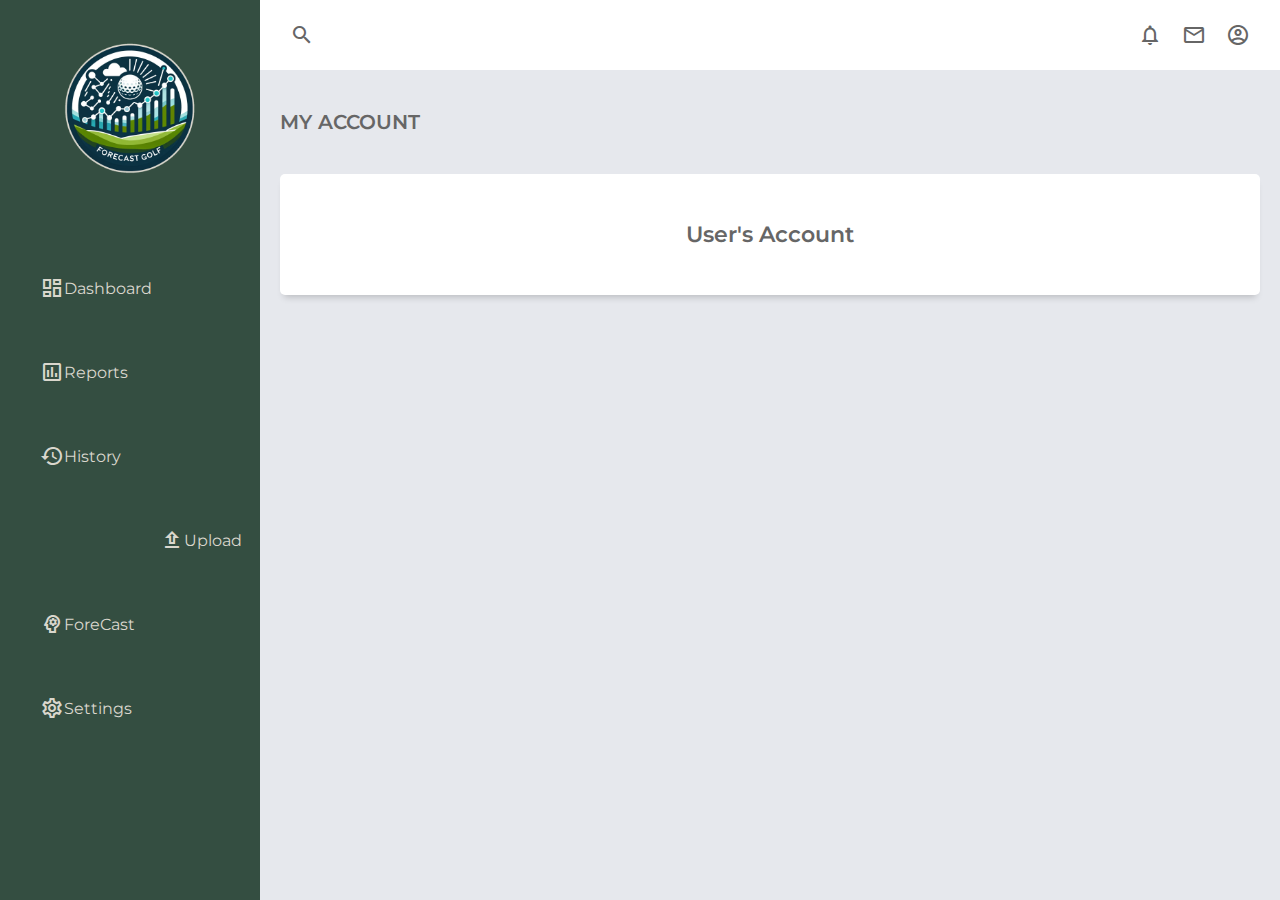
==== account.html @ 4498e451 "created and linked html pages" ====
<!DOCTYPE html>
<html lang="en">
  <head>
    <meta charset="UTF-8" />
    <meta name="viewport" content="width=device-width, initial-scale=1.0" />
    <title>My Account</title>
    <!-- CSS -->
    <link rel="stylesheet" href="/css/style.css" />
    <!-- Font -->
    <link rel="preconnect" href="https://fonts.googleapis.com" />
    <link rel="preconnect" href="https://fonts.gstatic.com" crossorigin />
    <link
      href="https://fonts.googleapis.com/css2?family=Montserrat:wght@100;200;300;400;500;600&family=Staatliches&display=swap"
      rel="stylesheet"
    />
    <!-- Icons -->
    <link
      href="https://fonts.googleapis.com/icon?family=Material+Icons+Outlined"
      rel="stylesheet"
    />
  </head>
  <body>
    <div class="grid-container">
      <!-- Header -->
      <header class="header">
        <div class="menu-icon" onclick="openSidebar()">
          <span class="material-icons-outlined"> menu </span>
        </div>
        <div class="header-left">
          <span class="material-icons-outlined"> search </span>
        </div>
        <div class="header-right">
          <span class="material-icons-outlined">notifications</span>
          <a href="messages.html">
            <span class="material-icons-outlined"> email </span>
          </a>
          <a href="/account.html">
            <span class="material-icons-outlined"> account_circle </span>
          </a>
        </div>
      </header>
      <!-- Sidebar -->
      <aside id="sidebar">
        <div class="sidebar-title">
          <div class="sidebar-brand">
            <a href="dashboard.html">
              <img
                src="/assets/images/forecast golf logo1.png"
                class="logo-image"
                alt="forecast golf logo"
              />
            </a>
          </div>
          <span class="material-icons-outlined" onclick="closeSidebar()">
            close
          </span>
        </div>

        <ul class="sidebar-list">
          <li class="sidebar-list-item">
            <a href="/dashboard.html">
              <span class="material-icons-outlined"> dashboard </span> Dashboard
            </a>
          </li>
          <li class="sidebar-list-item">
            <a href="/reports.html">
              <span class="material-icons-outlined"> poll </span>Reports
            </a>
          </li>
          <li class="sidebar-list-item">
            <a href="/history.html">
              <span class="material-icons-outlined"> history </span>History
            </a>
          </li>
          <li class="sidebar-list-item">
            <a href="/upload.html">
              <span class="material-icons-outlined"> file_upload </span>Upload
            </a>
          </li>
          <li class="sidebar-list-item">
            <a href="/forecast.html">
              <span class="material-icons-outlined"> psychology </span>ForeCast
            </a>
          </li>
          <li class="sidebar-list-item">
            <a href="/settings.html">
              <span class="material-icons-outlined"> settings </span>Settings
            </a>
          </li>
        </ul>
      </aside>
      <!-- Main -->
      <main class="main-container">
        <div class="main-title">
          <p class="font-weight-bold">MY ACCOUNT</p>
        </div>
        <div class="input-container">
          <p class="chart-title">User's Account</p>
        </div>
      </main>
    </div>
    <!-- Scripts -->
    <!-- JS Link -->
    <script src="/js/script.js"></script>
  </body>
</html>
---- css/style.css ----
:root {
  --dark-green: #344e41;
  --med-dark-green: #3a5a40;
  --med-green: #588157;
  --light-green: #a3b18a;
  --gray: #dad7cd;
}

body {
  margin: 0;
  padding: 0;
  box-sizing: border-box;
  background-color: #e6e8ed;
  color: #666666;
  font-family: "Montserrat", sans-serif;
}

.material-icons-outlined {
  vertical-align: middle;
  line-height: 1px;
}

.text-primary {
  color: #666666;
}

.text-blue {
  color: #246dec;
}

.text-red {
  color: #cc3c43;
}

.text-green {
  color: #367952;
}

.text-orange {
  color: #f5b74f;
}

.font-weight-bold {
  font-weight: 600;
}

.grid-container {
  display: grid;
  grid-template-columns: 260px 1fr 1fr 1fr;
  grid-template-rows: 0.2fr 3fr;
  grid-template-areas:
    "sidebar header header header"
    "sidebar main main main";
  height: 100vh;
}

/* Header */
.header {
  grid-area: header;
  height: 70px;
  background-color: white;
  display: flex;
  align-items: center;
  justify-content: space-between;
  padding: 0 30px 0 30px;
  box-shadow: 0 6px 7px -4px rgba(0, 0, 0, 0.2);
}

.header-left,
.header-right {
  display: flex;
  align-items: center;
}

.header-right span {
  margin-left: 10px;
}

.menu-icon {
  display: none;
}

.header-right span, 
.header-right a {
  margin-left: 10px;
  color: inherit; 
  text-decoration: none; 
  cursor: pointer; 
}

.header-right span:hover, 
.header-right a:hover {
  color: var(--med-green); 
}


/* Sidebar */
#sidebar {
  grid-area: sidebar;
  height: 100%;
  background-color: var(--dark-green);
  color: var(--gray);
  overflow-y: auto;
  transition: all 0.5s;
  -webkit-transition: all 0.5s;
}

.sidebar-title {
  display: flex;
  justify-content: space-between;
  align-items: center;
  padding: 20px 20px 20px 20px;
  margin-bottom: 30px;
}

.sidebar-title > span {
  display: none;
}

.sidebar-brand {
  display: flex;
  align-items: center;
  justify-content: center;
}

.sidebar-brand a {
  display: flex;
  align-items: center;
  justify-content: center;
}

.sidebar-list-item a {
  display: flex;
  align-items: center;
  text-decoration: none; 
  color: inherit; 
  padding: 10px 20px; 
}


.logo-image {
  width: 80%;
  height: auto;
}

.sidebar-list {
  padding: 0;
  margin-top: 15px;
  list-style-type: none;
}

.sidebar-list-item {
  padding: 20px 20px 20px 20px;
}

.sidebar-list-item:hover {
  background-color: var(--light-green);
  cursor: pointer;
}

.sidebar-responsive {
  display: inline !important;
  position: absolute;
}

/* Main */
.main-container {
  grid-area: main;
  background-color: #e6e8ed;
  overflow-y: auto;
  padding: 20px 20px;
}

.main-title {
  display: flex;
  justify-content: space-between;
}

.main-title > p {
  font-size: 20px;
}

.main-cards {
  display: grid;
  grid-template-columns: 1fr 1fr 1fr 1fr;
  gap: 20px;
  margin: 20px 0;
}

.card {
  display: flex;
  flex-direction: column;
  justify-content: space-around;
  padding: 25px;
  background-color: white;
  box-sizing: border-box;
  border: 1px solid #c1c1c4;
  border-radius: 5px;
  box-shadow: 0 6px 7px -4px rgba(0, 0, 0, 0.2);
}

.card:hover {
  transform: scale(1.05);
}

.card:first-child {
  border-left: 7px solid green;
}

.card:nth-child(2) {
  border-left: 7px solid green;
}

.card:nth-child(3) {
  border-left: 7px solid red;
}

.card:nth-child(4) {
  border-left: 7px solid green;
}

.card > span {
  font-size: 20px;
  font-weight: 600;
}

.card-inner {
  display: flex;
  align-items: center;
  justify-content: space-between;
}

.card-inner > p {
  font-size: 18px;
}

.card-inner > span {
  font-size: 35px;
}

.charts {
  display: grid;
  grid-template-columns: 1fr 1fr;
  gap: 20px;
}

.charts-card {
  background-color: white;
  margin-bottom: 20px;
  padding: 25px;
  box-sizing: border-box;
  -webkit-column-break-inside: avoid;
  border: 1px #c1c1c4;
  border-radius: 5px;
  box-shadow: 0 6px 7px -4px rgba(0, 0, 0, 0.2);
}

.charts-card:hover {
  transform: scale(1.05);
}

.chart-title {
  display: flex;
  align-items: center;
  justify-content: center;
  font-size: 22px;
  font-weight: 600;
}

.input-container {
  display: flex;
  flex-direction: column;
  align-items: center;
  justify-content: center;
  background-color: white;
  padding: 25px;
  margin-top: 20px;
  box-sizing: border-box;
  border-radius: 5px;
  box-shadow: 0 6px 7px -4px rgba(0, 0, 0, 0.2);
}

.input-field {
  margin-bottom: 20px;
  width: 25%;
}

.form-label {
  display: block;
  margin-bottom: 5px;
  font-size: 18px;
  color: #666666;
}

.form-input {
  width: 100%;
  padding: 10px;
  border-radius: 5px;
  border: 1px solid #c1c1c4;
  font-size: 16px;
}
.form-container {
  display: flex;
  flex-direction: column;
  align-items: center;
  justify-content: center;
}

.submit-button-container {
  text-align: center;
  margin-top: 20px;
}

.submit-button {
  padding: 10px 20px;
  border-radius: 5px;
  border: none;
  background-color: var(--med-green);
  color: white;
  font-size: 16px;
  cursor: pointer;
  transition: background-color 0.3s;
}

.submit-button:hover {
  background-color: var(--light-green);
}

/* Media Queries */

/* Medium <= 992px */
@media screen and (max-width: 992px) {
  .grid-container {
    grid-template-columns: 1fr;
    grid-template-rows: 0.2fr 3fr;
    grid-template-areas:
      "header"
      "main";
  }

  #sidebar {
    display: none;
  }

  .menu-icon {
    display: inline;
  }

  .sidebar-title > span {
    display: inline;
  }
}

/* Small <= 768px */
@media screen and (max-width: 768px) {
  .main-cards {
    grid-template-columns: 1fr;
    gap: 10px;
    margin-bottom: 0;
  }

  .charts {
    grid-template-columns: 1fr;
    margin-top: 30px;
  }

  .input-container {
    padding: 15px;
  }

  .input-field {
    margin-bottom: 15px;
  }

  .form-label {
    font-size: 16px;
  }

  .form-input {
    padding: 8px;
  }

  .submit-button {
    padding: 8px 16px;
    font-size: 14px;
  }
}

/* Extra Small <= 576px */
@media screen and (max-width: 576px) {
  .header-left {
    display: none;
  }

  .input-container {
    padding: 15px;
  }

  .input-field {
    margin-bottom: 10px;
  }
}
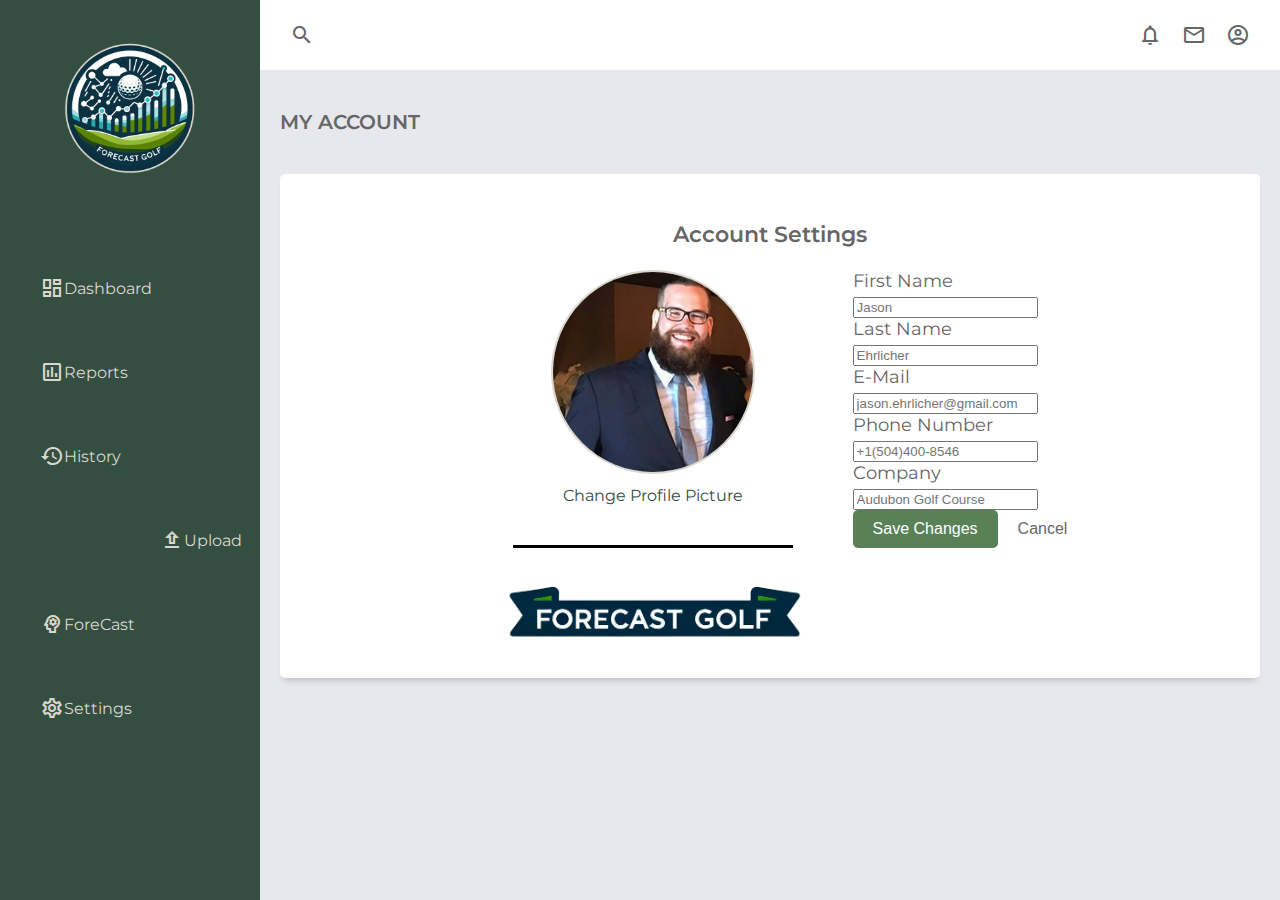
==== commit 4137e183: "designed account settings page and formatted all documents" ====
--- a/account.html
+++ b/account.html
@@ -1,106 +1,150 @@
 <!DOCTYPE html>
 <html lang="en">
-  <head>
+
+<head>
     <meta charset="UTF-8" />
     <meta name="viewport" content="width=device-width, initial-scale=1.0" />
     <title>My Account</title>
     <!-- CSS -->
     <link rel="stylesheet" href="/css/style.css" />
+    <link href="https://cdn.jsdelivr.net/npm/bootstrap@5.3.2/dist/css/bootstrap.min.css" rel="stylesheet"
+        integrity="sha384-T3c6CoIi6uLrA9TneNEoa7RxnatzjcDSCmG1MXxSR1GAsXEV/Dwwykc2MPK8M2HN" crossorigin="anonymous" />
     <!-- Font -->
     <link rel="preconnect" href="https://fonts.googleapis.com" />
     <link rel="preconnect" href="https://fonts.gstatic.com" crossorigin />
     <link
-      href="https://fonts.googleapis.com/css2?family=Montserrat:wght@100;200;300;400;500;600&family=Staatliches&display=swap"
-      rel="stylesheet"
-    />
+        href="https://fonts.googleapis.com/css2?family=Montserrat:wght@100;200;300;400;500;600&family=Staatliches&display=swap"
+        rel="stylesheet" />
     <!-- Icons -->
-    <link
-      href="https://fonts.googleapis.com/icon?family=Material+Icons+Outlined"
-      rel="stylesheet"
-    />
-  </head>
-  <body>
+    <link href="https://fonts.googleapis.com/icon?family=Material+Icons+Outlined" rel="stylesheet" />
+</head>
+
+<body>
     <div class="grid-container">
-      <!-- Header -->
-      <header class="header">
-        <div class="menu-icon" onclick="openSidebar()">
-          <span class="material-icons-outlined"> menu </span>
-        </div>
-        <div class="header-left">
-          <span class="material-icons-outlined"> search </span>
-        </div>
-        <div class="header-right">
-          <span class="material-icons-outlined">notifications</span>
-          <a href="messages.html">
-            <span class="material-icons-outlined"> email </span>
-          </a>
-          <a href="/account.html">
-            <span class="material-icons-outlined"> account_circle </span>
-          </a>
-        </div>
-      </header>
-      <!-- Sidebar -->
-      <aside id="sidebar">
-        <div class="sidebar-title">
-          <div class="sidebar-brand">
-            <a href="dashboard.html">
-              <img
-                src="/assets/images/forecast golf logo1.png"
-                class="logo-image"
-                alt="forecast golf logo"
-              />
-            </a>
-          </div>
-          <span class="material-icons-outlined" onclick="closeSidebar()">
-            close
-          </span>
-        </div>
+        <!-- Header -->
+        <header class="header">
+            <div class="menu-icon" onclick="openSidebar()">
+                <span class="material-icons-outlined"> menu </span>
+            </div>
+            <div class="header-left">
+                <span class="material-icons-outlined"> search </span>
+            </div>
+            <div class="header-right">
+                <span class="material-icons-outlined">notifications</span>
+                <a href="messages.html">
+                    <span class="material-icons-outlined"> email </span>
+                </a>
+                <a href="/account.html">
+                    <span class="material-icons-outlined"> account_circle </span>
+                </a>
+            </div>
+        </header>
+        <!-- Sidebar -->
+        <aside id="sidebar">
+            <div class="sidebar-title">
+                <div class="sidebar-brand">
+                    <a href="dashboard.html">
+                        <img src="/assets/images/forecast golf logo1.png" class="logo-image" alt="forecast golf logo" />
+                    </a>
+                </div>
+                <span class="material-icons-outlined" onclick="closeSidebar()">
+                    close
+                </span>
+            </div>
 
-        <ul class="sidebar-list">
-          <li class="sidebar-list-item">
-            <a href="/dashboard.html">
-              <span class="material-icons-outlined"> dashboard </span> Dashboard
-            </a>
-          </li>
-          <li class="sidebar-list-item">
-            <a href="/reports.html">
-              <span class="material-icons-outlined"> poll </span>Reports
-            </a>
-          </li>
-          <li class="sidebar-list-item">
-            <a href="/history.html">
-              <span class="material-icons-outlined"> history </span>History
-            </a>
-          </li>
-          <li class="sidebar-list-item">
-            <a href="/upload.html">
-              <span class="material-icons-outlined"> file_upload </span>Upload
-            </a>
-          </li>
-          <li class="sidebar-list-item">
-            <a href="/forecast.html">
-              <span class="material-icons-outlined"> psychology </span>ForeCast
-            </a>
-          </li>
-          <li class="sidebar-list-item">
-            <a href="/settings.html">
-              <span class="material-icons-outlined"> settings </span>Settings
-            </a>
-          </li>
-        </ul>
-      </aside>
-      <!-- Main -->
-      <main class="main-container">
-        <div class="main-title">
-          <p class="font-weight-bold">MY ACCOUNT</p>
-        </div>
-        <div class="input-container">
-          <p class="chart-title">User's Account</p>
-        </div>
-      </main>
+            <ul class="sidebar-list">
+                <li class="sidebar-list-item">
+                    <a href="/dashboard.html">
+                        <span class="material-icons-outlined"> dashboard </span> Dashboard
+                    </a>
+                </li>
+                <li class="sidebar-list-item">
+                    <a href="/reports.html">
+                        <span class="material-icons-outlined"> poll </span>Reports
+                    </a>
+                </li>
+                <li class="sidebar-list-item">
+                    <a href="/history.html">
+                        <span class="material-icons-outlined"> history </span>History
+                    </a>
+                </li>
+                <li class="sidebar-list-item">
+                    <a href="/upload.html">
+                        <span class="material-icons-outlined"> file_upload </span>Upload
+                    </a>
+                </li>
+                <li class="sidebar-list-item">
+                    <a href="/forecast.html">
+                        <span class="material-icons-outlined"> psychology </span>ForeCast
+                    </a>
+                </li>
+                <li class="sidebar-list-item">
+                    <a href="/settings.html">
+                        <span class="material-icons-outlined"> settings </span>Settings
+                    </a>
+                </li>
+            </ul>
+        </aside>
+        <!-- Main -->
+        <main class="main-container account-page">
+            <div class="main-title">
+                <p class="font-weight-bold">MY ACCOUNT</p>
+            </div>
+            <div class="input-container account-page">
+                <p class="chart-title">Account Settings</p>
+                <div class="account-info">
+                    <!-- Profile Picture -->
+                    <div class="profile-picture">
+                        <img src="/assets/images/pfp.jpeg" alt="Profile Picture" />
+                        <a href="">Change Profile Picture</a>
+                        <hr>
+
+
+                        <div class="banner-logo">
+                            <img src="/assets/images/forecast golf banner.png" alt="banner logo">
+                        </div>
+                    </div>
+                    <form>
+                        <div class="mb-3">
+                            <label for="formGroupExampleInput" class="form-label">First Name</label>
+                            <input type="text" class="form-control" id="formGroupExampleInput" placeholder="Jason"
+                                autocomplete="given-name" />
+                        </div>
+                        <div class="mb-3">
+                            <label for="formGroupExampleInput2" class="form-label">Last Name</label>
+                            <input type="text" class="form-control" id="formGroupExampleInput2" placeholder="Ehrlicher"
+                                autocomplete="family-name" />
+                        </div>
+                        <div class="mb-3">
+                            <label for="formGroupExampleInput" class="form-label">E-Mail</label>
+                            <input type="text" class="form-control" id="formGroupExampleInput"
+                                placeholder="jason.ehrlicher@gmail.com" autocomplete="email" />
+                        </div>
+                        <div class="mb-3">
+                            <label for="formGroupExampleInput2" class="form-label">Phone Number</label>
+                            <input type="text" class="form-control" id="formGroupExampleInput2"
+                                placeholder="+1(504)400-8546" autocomplete="tel" />
+                        </div>
+                        <div class="mb-3">
+                            <label for="formGroupExampleInput2" class="form-label">Company</label>
+                            <input type="text" class="form-control" id="formGroupExampleInput2"
+                                placeholder="Audubon Golf Course" autocomplete="work" />
+                        </div>
+                        <div class="submit-button-container-group">
+                            <button type="submit" class="save-button">Save Changes</button>
+                            <button type="submit" class="cancel-button">Cancel</button>
+                        </div>
+                    </form>
+                </div>
+        </main>
     </div>
     <!-- Scripts -->
     <!-- JS Link -->
     <script src="/js/script.js"></script>
-  </body>
-</html>
+    <!-- Bootstrap -->
+    <script src="https://cdn.jsdelivr.net/npm/bootstrap@5.3.2/dist/js/bootstrap.bundle.min.js"
+        integrity="sha384-C6RzsynM9kWDrMNeT87bh95OGNyZPhcTNXj1NW7RuBCsyN/o0jlpcV8Qyq46cDfL"
+        crossorigin="anonymous"></script>
+</body>
+
+</html>--- a/css/style.css
+++ b/css/style.css
@@ -80,19 +80,18 @@
   display: none;
 }
 
-.header-right span, 
+.header-right span,
 .header-right a {
   margin-left: 10px;
-  color: inherit; 
-  text-decoration: none; 
-  cursor: pointer; 
-}
-
-.header-right span:hover, 
+  color: inherit;
+  text-decoration: none;
+  cursor: pointer;
+}
+
+.header-right span:hover,
 .header-right a:hover {
-  color: var(--med-green); 
-}
-
+  color: var(--med-green);
+}
 
 /* Sidebar */
 #sidebar {
@@ -113,7 +112,7 @@
   margin-bottom: 30px;
 }
 
-.sidebar-title > span {
+.sidebar-title>span {
   display: none;
 }
 
@@ -132,11 +131,10 @@
 .sidebar-list-item a {
   display: flex;
   align-items: center;
-  text-decoration: none; 
-  color: inherit; 
-  padding: 10px 20px; 
-}
-
+  text-decoration: none;
+  color: inherit;
+  padding: 10px 20px;
+}
 
 .logo-image {
   width: 80%;
@@ -176,7 +174,7 @@
   justify-content: space-between;
 }
 
-.main-title > p {
+.main-title>p {
   font-size: 20px;
 }
 
@@ -219,7 +217,7 @@
   border-left: 7px solid green;
 }
 
-.card > span {
+.card>span {
   font-size: 20px;
   font-weight: 600;
 }
@@ -230,11 +228,11 @@
   justify-content: space-between;
 }
 
-.card-inner > p {
+.card-inner>p {
   font-size: 18px;
 }
 
-.card-inner > span {
+.card-inner>span {
   font-size: 35px;
 }
 
@@ -265,6 +263,8 @@
   justify-content: center;
   font-size: 22px;
   font-weight: 600;
+  color: #666666;
+  font-family: "Montserrat", sans-serif;
 }
 
 .input-container {
@@ -299,11 +299,14 @@
   border: 1px solid #c1c1c4;
   font-size: 16px;
 }
+
 .form-container {
   display: flex;
   flex-direction: column;
   align-items: center;
   justify-content: center;
+  display: flex;
+  width: 75%;
 }
 
 .submit-button-container {
@@ -311,7 +314,44 @@
   margin-top: 20px;
 }
 
-.submit-button {
+.submit-button-container-group {
+  text-align: center;
+  display: flex;
+  justify-content: center;
+}
+
+.save-button,
+.cancel-button {
+  padding: 10px 20px;
+  border-radius: 5px;
+  font-size: 16px;
+  cursor: pointer;
+  transition: background-color 0.3s;
+}
+
+.save-button {
+  background-color: var(--med-green);
+  color: white;
+  border: 1px solid transparent;
+}
+
+.save-button:hover {
+  background-color: var(--light-green);
+}
+
+.cancel-button {
+  background-color: white;
+  color: var(--med-green);
+  border: 1px solid black;
+}
+
+.cancel-button:hover {
+  background-color: var(--light-green);
+  color: white;
+}
+
+.submit-button,
+.save-button {
   padding: 10px 20px;
   border-radius: 5px;
   border: none;
@@ -322,81 +362,182 @@
   transition: background-color 0.3s;
 }
 
-.submit-button:hover {
+.submit-button:hover,
+.save-button:hover {
   background-color: var(--light-green);
 }
 
-/* Media Queries */
-
-/* Medium <= 992px */
-@media screen and (max-width: 992px) {
-  .grid-container {
-    grid-template-columns: 1fr;
-    grid-template-rows: 0.2fr 3fr;
-    grid-template-areas:
-      "header"
-      "main";
+.cancel-button {
+  padding: 10px 20px;
+  border-radius: 5px;
+  border: none;
+  background-color: white;
+  color: #666666;
+  font-size: 16px;
+  cursor: pointer;
+  transition: background-color 0.3s;
+  border: 1px;
+}
+
+.cancel-button:hover {
+  background-color: var(--light-green);
+}
+
+.row .col {
+  padding: 20px;
+  color: #666666;
+  font-family: "Montserrat", sans-serif;
+}
+
+.account-info {
+  display: flex;
+  align-items: flex-start;
+
+}
+
+.profile-picture {
+  display: flex;
+  flex-direction: column;
+  align-items: center;
+  justify-content: center;
+}
+
+
+.profile-picture img {
+  width: 200px;
+  height: 200px;
+  border-radius: 50%;
+  border: 2px solid var(--gray);
+  object-fit: cover;
+}
+
+.profile-picture hr {
+  width: 70%;
+
+  border: 0;
+
+  height: 3px;
+
+  background-color: black;
+
+  margin: 30px auto;
+
+  display: flex;
+  flex-direction: column;
+
+  align-items: center;
+
+  justify-content: center;
+
+}
+
+.profile-picture a {
+  padding: 10px;
+  margin-top: 2px;
+  color: var(--dark-green);
+  text-decoration: none;
+  transition: color 0.3s, background-color 0.3s;
+}
+
+.profile-picture a:hover {
+  color: white;
+  background-color: var(--med-green);
+  border-radius: 5px;
+  padding: 10px;
+  margin-top: 2px;
+}
+
+.banner-logo img {
+  width: 80%;
+
+  height: auto;
+
+  display: block;
+
+  margin: 0 auto;
+
+  border-radius: 0%;
+  border: 0;
+
+}
+
+.profile-picture,
+.banner-logo {
+  max-width: 400px;
+  width: 100%;
+
+  /* Media Queries */
+
+  /* Medium <= 992px */
+  @media screen and (max-width: 992px) {
+    .grid-container {
+      grid-template-columns: 1fr;
+      grid-template-rows: 0.2fr 3fr;
+      grid-template-areas:
+        "header"
+        "main";
+    }
+
+    #sidebar {
+      display: none;
+    }
+
+    .menu-icon {
+      display: inline;
+    }
+
+    .sidebar-title>span {
+      display: inline;
+    }
   }
 
-  #sidebar {
-    display: none;
+  /* Small <= 768px */
+  @media screen and (max-width: 768px) {
+    .main-cards {
+      grid-template-columns: 1fr;
+      gap: 10px;
+      margin-bottom: 0;
+    }
+
+    .charts {
+      grid-template-columns: 1fr;
+      margin-top: 30px;
+    }
+
+    .input-container {
+      padding: 15px;
+    }
+
+    .input-field {
+      margin-bottom: 15px;
+    }
+
+    .form-label {
+      font-size: 16px;
+    }
+
+    .form-input {
+      padding: 8px;
+    }
+
+    .submit-button {
+      padding: 8px 16px;
+      font-size: 14px;
+    }
   }
 
-  .menu-icon {
-    display: inline;
+  /* Extra Small <= 576px */
+  @media screen and (max-width: 576px) {
+    .header-left {
+      display: none;
+    }
+
+    .input-container {
+      padding: 15px;
+    }
+
+    .input-field {
+      margin-bottom: 10px;
+    }
   }
-
-  .sidebar-title > span {
-    display: inline;
-  }
-}
-
-/* Small <= 768px */
-@media screen and (max-width: 768px) {
-  .main-cards {
-    grid-template-columns: 1fr;
-    gap: 10px;
-    margin-bottom: 0;
-  }
-
-  .charts {
-    grid-template-columns: 1fr;
-    margin-top: 30px;
-  }
-
-  .input-container {
-    padding: 15px;
-  }
-
-  .input-field {
-    margin-bottom: 15px;
-  }
-
-  .form-label {
-    font-size: 16px;
-  }
-
-  .form-input {
-    padding: 8px;
-  }
-
-  .submit-button {
-    padding: 8px 16px;
-    font-size: 14px;
-  }
-}
-
-/* Extra Small <= 576px */
-@media screen and (max-width: 576px) {
-  .header-left {
-    display: none;
-  }
-
-  .input-container {
-    padding: 15px;
-  }
-
-  .input-field {
-    margin-bottom: 10px;
-  }
-}
+}